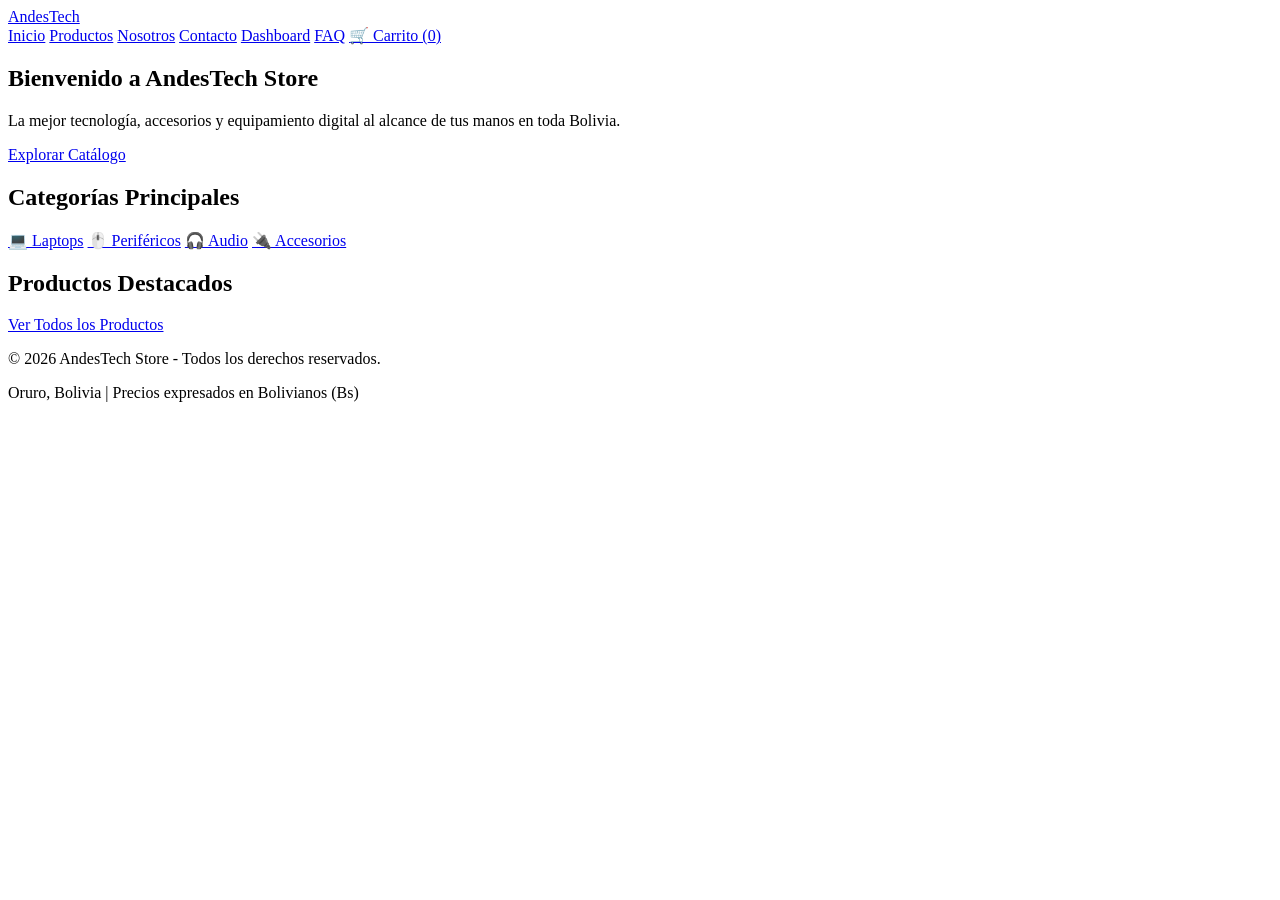
==== index.html @ 2feccf2b "Add files via upload" ====
<!DOCTYPE html>
<html lang="es">
<head>
    <meta charset="UTF-8">
    <meta name="viewport" content="width=device-width, initial-scale=1.0">
    <title>Inicio | AndesTech Store</title>
    <link rel="stylesheet" href="css/estilos.css">
</head>
<body>
    <header class="header">
        <div class="container nav-container">
            <a href="index.html" class="logo">
                <img src="img/logo.png" alt="Logo AndesTech" onerror="this.style.display='none'">
                <span>AndesTech</span>
            </a>
            <nav class="nav-menu">
                <a href="index.html" class="active">Inicio</a>
                <a href="productos.html">Productos</a>
                <a href="nosotros.html">Nosotros</a>
                <a href="contacto.html">Contacto</a>
                <a href="dashboard.html">Dashboard</a>
                <a href="faq.html">FAQ</a>
                <a href="carrito.html" class="btn-carrito">🛒 Carrito (<span id="contador-carrito">0</span>)</a>
            </nav>
        </div>
    </header>

    <main>
        <!-- Banner Principal -->
        <section class="hero-banner">
            <div class="container hero-content">
                <h1>Bienvenido a AndesTech Store</h1>
                <p>La mejor tecnología, accesorios y equipamiento digital al alcance de tus manos en toda Bolivia.</p>
                <a href="productos.html" class="btn btn-primary">Explorar Catálogo</a>
            </div>
        </section>

        <!-- Categorías de Productos -->
        <section class="container seccion">
            <h2 class="titulo-seccion">Categorías Principales</h2>
            <div class="grid-categorias" id="contenedor-categorias">
                <a href="productos.html?categoria=Laptops" class="card-categoria">💻 Laptops</a>
                <a href="productos.html?categoria=Perifericos" class="card-categoria">🖱️ Periféricos</a>
                <a href="productos.html?categoria=Audio" class="card-categoria">🎧 Audio</a>
                <a href="productos.html?categoria=Accesorios" class="card-categoria">🔌 Accesorios</a>
            </div>
        </section>

        <!-- Productos Destacados (Se llenan desde JS) -->
        <section class="container seccion">
            <h2 class="titulo-seccion">Productos Destacados</h2>
            <div class="grid-productos" id="productos-destacados">
                <!-- Tarjetas generadas dinámicamente por app.js -->
            </div>
            <div class="centro-btn">
                <a href="productos.html" class="btn btn-secondary">Ver Todos los Productos</a>
            </div>
        </section>
    </main>

    <footer class="footer">
        <div class="container footer-content">
            <p>&copy; 2026 AndesTech Store - Todos los derechos reservados.</p>
            <p>Oruro, Bolivia | Precios expresados en Bolivianos (Bs)</p>
        </div>
    </footer>

    <script src="js/app.js"></script>
</body>
</html>
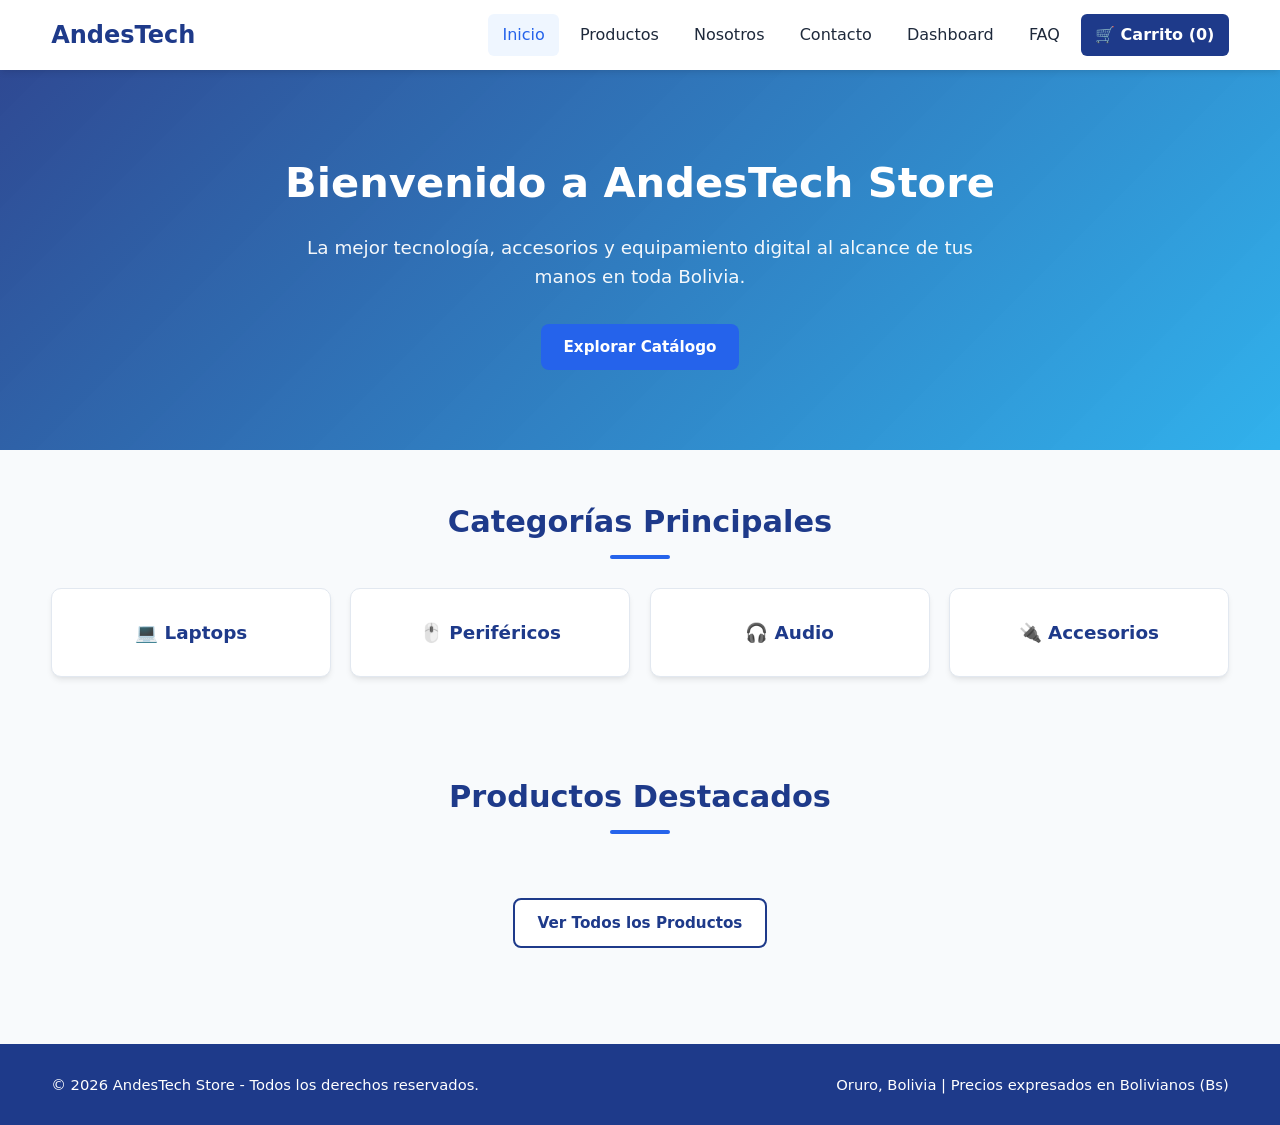
==== commit e7ba4897: "Update index.html" ====
--- a/index.html
+++ b/index.html
@@ -4,7 +4,7 @@
     <meta charset="UTF-8">
     <meta name="viewport" content="width=device-width, initial-scale=1.0">
     <title>Inicio | AndesTech Store</title>
-    <link rel="stylesheet" href="css/estilos.css">
+    <link rel="stylesheet" href="./CSS/estilos.css">
 </head>
 <body>
     <header class="header">
@@ -67,4 +67,4 @@
 
     <script src="js/app.js"></script>
 </body>
-</html>+</html>
--- a/CSS/estilos.css
+++ b/CSS/estilos.css
@@ -0,0 +1,737 @@
+/* =========================================
+   VARIABLES Y CONFIGURACIÓN GLOBAL
+   ========================================= */
+:root {
+    --color-primario: #1e3a8a;       /* Azul corporativo profundo */
+    --color-secundario: #2563eb;     /* Azul brillante para acciones */
+    --color-acento: #0ea5e9;         /* Celeste tecnológico */
+    --color-fondo: #f8fafc;          /* Gris muy claro para el fondo */
+    --color-blanco: #ffffff;
+    --color-texto: #1e293b;
+    --color-texto-suave: #64748b;
+    --color-borde: #e2e8f0;
+    --color-exito: #10b981;
+    --color-alerta: #f59e0b;
+    --color-peligro: #ef4444;
+    --sombra-suave: 0 4px 6px -1px rgba(0, 0, 0, 0.08), 0 2px 4px -2px rgba(0, 0, 0, 0.05);
+    --sombra-hover: 0 12px 20px -5px rgba(0, 0, 0, 0.15);
+    --radio: 10px;
+    --transicion: all 0.25s ease;
+}
+
+* {
+    margin: 0;
+    padding: 0;
+    box-sizing: border-box;
+}
+
+body {
+    font-family: 'Segoe UI', system-ui, -apple-system, Roboto, sans-serif;
+    background-color: var(--color-fondo);
+    color: var(--color-texto);
+    line-height: 1.6;
+    display: flex;
+    flex-direction: column;
+    min-height: 100vh;
+}
+
+main {
+    flex: 1;
+}
+
+.container {
+    width: 92%;
+    max-width: 1200px;
+    margin: 0 auto;
+}
+
+.seccion {
+    padding: 3rem 0;
+}
+
+.titulo-seccion {
+    font-size: 1.9rem;
+    color: var(--color-primario);
+    margin-bottom: 1.8rem;
+    text-align: center;
+    position: relative;
+}
+
+.titulo-seccion::after {
+    content: '';
+    display: block;
+    width: 60px;
+    height: 4px;
+    background: var(--color-secundario);
+    margin: 0.5rem auto 0;
+    border-radius: 2px;
+}
+
+.oculto {
+    display: none !important;
+}
+
+/* =========================================
+   HEADER Y NAVEGACIÓN
+   ========================================= */
+.header {
+    background-color: var(--color-blanco);
+    box-shadow: var(--sombra-suave);
+    position: sticky;
+    top: 0;
+    z-index: 100;
+}
+
+.nav-container {
+    display: flex;
+    justify-content: space-between;
+    align-items: center;
+    padding: 0.9rem 0;
+    flex-wrap: wrap;
+    gap: 1rem;
+}
+
+.logo {
+    display: flex;
+    align-items: center;
+    gap: 0.6rem;
+    text-decoration: none;
+    font-size: 1.5rem;
+    font-weight: 800;
+    color: var(--color-primario);
+}
+
+.logo img {
+    height: 38px;
+    width: auto;
+}
+
+.nav-menu {
+    display: flex;
+    align-items: center;
+    gap: 0.4rem;
+    flex-wrap: wrap;
+}
+
+.nav-menu a {
+    text-decoration: none;
+    color: var(--color-texto);
+    font-weight: 500;
+    padding: 0.5rem 0.9rem;
+    border-radius: 6px;
+    transition: var(--transicion);
+}
+
+.nav-menu a:hover,
+.nav-menu a.active {
+    background-color: #eff6ff;
+    color: var(--color-secundario);
+}
+
+.nav-menu .btn-carrito {
+    background-color: var(--color-primario);
+    color: var(--color-blanco);
+    font-weight: 600;
+}
+
+.nav-menu .btn-carrito:hover,
+.nav-menu .btn-carrito.active {
+    background-color: var(--color-secundario);
+    color: var(--color-blanco);
+}
+
+/* =========================================
+   BOTONES INTERACTIVOS
+   ========================================= */
+.btn {
+    display: inline-block;
+    padding: 0.7rem 1.4rem;
+    border-radius: 8px;
+    font-weight: 600;
+    text-decoration: none;
+    border: none;
+    cursor: pointer;
+    font-size: 0.95rem;
+    text-align: center;
+    transition: var(--transicion);
+}
+
+.btn-primary {
+    background-color: var(--color-secundario);
+    color: var(--color-blanco);
+}
+
+.btn-primary:hover {
+    background-color: var(--color-primario);
+    transform: translateY(-2px);
+}
+
+.btn-secondary {
+    background-color: var(--color-blanco);
+    color: var(--color-primario);
+    border: 2px solid var(--color-primario);
+}
+
+.btn-secondary:hover {
+    background-color: var(--color-primario);
+    color: var(--color-blanco);
+}
+
+.btn-danger {
+    background-color: var(--color-peligro);
+    color: var(--color-blanco);
+    margin-top: 0.6rem;
+}
+
+.btn-danger:hover {
+    background-color: #dc2626;
+}
+
+.btn-sm {
+    padding: 0.45rem 0.85rem;
+    font-size: 0.85rem;
+}
+
+.btn-block {
+    width: 100%;
+    display: block;
+}
+
+.btn:disabled {
+    background-color: #cbd5e1;
+    color: #64748b;
+    cursor: not-allowed;
+    transform: none;
+}
+
+.centro-btn {
+    text-align: center;
+    margin-top: 2.2rem;
+}
+
+/* =========================================
+   BANNER PRINCIPAL Y CATEGORÍAS (INDEX)
+   ========================================= */
+.hero-banner {
+    background: linear-gradient(135deg, rgba(30, 58, 138, 0.92), rgba(14, 165, 233, 0.85)),
+                url('../img/banner.jpg') center/cover no-repeat;
+    color: var(--color-blanco);
+    padding: 5rem 0;
+    text-align: center;
+}
+
+.hero-content h1 {
+    font-size: 2.6rem;
+    margin-bottom: 1rem;
+}
+
+.hero-content p {
+    font-size: 1.15rem;
+    max-width: 680px;
+    margin: 0 auto 2rem;
+    opacity: 0.95;
+}
+
+.grid-categorias {
+    display: grid;
+    grid-template-columns: repeat(auto-fit, minmax(210px, 1fr));
+    gap: 1.2rem;
+}
+
+.card-categoria {
+    background: var(--color-blanco);
+    padding: 1.8rem 1rem;
+    border-radius: var(--radio);
+    text-align: center;
+    text-decoration: none;
+    color: var(--color-primario);
+    font-weight: 700;
+    font-size: 1.15rem;
+    box-shadow: var(--sombra-suave);
+    border: 1px solid var(--color-borde);
+    transition: var(--transicion);
+}
+
+.card-categoria:hover {
+    transform: translateY(-5px);
+    box-shadow: var(--sombra-hover);
+    border-color: var(--color-secundario);
+    color: var(--color-secundario);
+}
+
+/* =========================================
+   CATÁLOGO Y TARJETAS DE PRODUCTOS
+   ========================================= */
+.panel-filtros {
+    display: grid;
+    grid-template-columns: repeat(auto-fit, minmax(200px, 1fr));
+    gap: 1rem;
+    background: var(--color-blanco);
+    padding: 1.2rem;
+    border-radius: var(--radio);
+    box-shadow: var(--sombra-suave);
+    margin-bottom: 2rem;
+}
+
+.input-control {
+    width: 100%;
+    padding: 0.65rem 0.9rem;
+    border: 1px solid var(--color-borde);
+    border-radius: 6px;
+    font-size: 0.95rem;
+    color: var(--color-texto);
+    background-color: var(--color-blanco);
+}
+
+.input-control:focus {
+    outline: none;
+    border-color: var(--color-secundario);
+}
+
+.grid-productos {
+    display: grid;
+    grid-template-columns: repeat(auto-fill, minmax(265px, 1fr));
+    gap: 1.6rem;
+}
+
+.card-producto {
+    background: var(--color-blanco);
+    border-radius: var(--radio);
+    overflow: hidden;
+    box-shadow: var(--sombra-suave);
+    border: 1px solid var(--color-borde);
+    display: flex;
+    flex-direction: column;
+    transition: var(--transicion);
+}
+
+.card-producto:hover {
+    transform: translateY(-6px);
+    box-shadow: var(--sombra-hover);
+}
+
+.card-producto img {
+    width: 100%;
+    height: 200px;
+    object-fit: cover;
+    background-color: #f1f5f9;
+}
+
+.card-body {
+    padding: 1.2rem;
+    display: flex;
+    flex-direction: column;
+    flex: 1;
+}
+
+.badge-categoria {
+    align-self: flex-start;
+    background-color: #eff6ff;
+    color: var(--color-secundario);
+    font-size: 0.78rem;
+    font-weight: 700;
+    padding: 0.25rem 0.65rem;
+    border-radius: 20px;
+    margin-bottom: 0.5rem;
+}
+
+.card-body h3 {
+    font-size: 1.15rem;
+    margin-bottom: 0.4rem;
+    color: var(--color-texto);
+}
+
+.card-desc {
+    font-size: 0.9rem;
+    color: var(--color-texto-suave);
+    margin-bottom: 1rem;
+    flex: 1;
+}
+
+.card-precio {
+    font-size: 1.35rem;
+    font-weight: 800;
+    color: var(--color-primario);
+    margin-bottom: 0.4rem;
+}
+
+.card-stock {
+    font-size: 0.85rem;
+    font-weight: 600;
+    margin-bottom: 1rem;
+}
+
+.stock-disponible {
+    color: var(--color-exito);
+}
+
+.stock-bajo {
+    color: var(--color-alerta);
+}
+
+.stock-agotado {
+    color: var(--color-peligro);
+}
+
+.card-acciones {
+    display: flex;
+    gap: 0.5rem;
+}
+
+.card-acciones .btn {
+    flex: 1;
+}
+
+/* =========================================
+   MODAL DE DETALLE DE PRODUCTO
+   ========================================= */
+.modal {
+    position: fixed;
+    inset: 0;
+    background: rgba(15, 23, 42, 0.65);
+    display: flex;
+    justify-content: center;
+    align-items: center;
+    z-index: 1000;
+    padding: 1rem;
+}
+
+.modal-contenido {
+    background: var(--color-blanco);
+    border-radius: var(--radio);
+    max-width: 650px;
+    width: 100%;
+    padding: 2rem;
+    position: relative;
+    box-shadow: var(--sombra-hover);
+}
+
+.cerrar-modal {
+    position: absolute;
+    top: 1rem;
+    right: 1.2rem;
+    font-size: 1.8rem;
+    cursor: pointer;
+    color: var(--color-texto-suave);
+}
+
+.cerrar-modal:hover {
+    color: var(--color-peligro);
+}
+
+.detalle-grid {
+    display: grid;
+    grid-template-columns: 1fr 1.2fr;
+    gap: 1.5rem;
+    align-items: center;
+}
+
+.detalle-grid img {
+    width: 100%;
+    border-radius: 8px;
+}
+
+/* =========================================
+   SECCIONES GENERALES (NOSOTROS, CONTACTO)
+   ========================================= */
+.grid-dos-columnas {
+    display: grid;
+    grid-template-columns: repeat(auto-fit, minmax(320px, 1fr));
+    gap: 1.8rem;
+}
+
+.card-info {
+    background: var(--color-blanco);
+    padding: 1.8rem;
+    border-radius: var(--radio);
+    box-shadow: var(--sombra-suave);
+    border: 1px solid var(--color-borde);
+}
+
+.card-info h2,
+.card-info h3 {
+    color: var(--color-primario);
+    margin-bottom: 1rem;
+}
+
+.card-info ul {
+    padding-left: 1.2rem;
+}
+
+.card-info li {
+    margin-bottom: 0.6rem;
+}
+
+.nosotros-intro {
+    display: grid;
+    grid-template-columns: 1.2fr 1fr;
+    gap: 2rem;
+    align-items: center;
+    background: var(--color-blanco);
+    padding: 2rem;
+    border-radius: var(--radio);
+    box-shadow: var(--sombra-suave);
+}
+
+.nosotros-imagen img {
+    width: 100%;
+    border-radius: var(--radio);
+    object-fit: cover;
+}
+
+/* Formulario de Contacto */
+.form-grupo {
+    margin-bottom: 1.1rem;
+}
+
+.form-grupo label {
+    display: block;
+    font-weight: 600;
+    margin-bottom: 0.35rem;
+}
+
+.form-grupo input,
+.form-grupo textarea {
+    width: 100%;
+    padding: 0.7rem;
+    border: 1px solid var(--color-borde);
+    border-radius: 6px;
+    font-family: inherit;
+    font-size: 0.95rem;
+}
+
+.form-grupo input:focus,
+.form-grupo textarea:focus {
+    outline: none;
+    border-color: var(--color-secundario);
+}
+
+.error-msg {
+    color: var(--color-peligro);
+    font-size: 0.82rem;
+    display: block;
+    margin-top: 0.25rem;
+}
+
+.alerta-exito {
+    margin-top: 1.2rem;
+    padding: 1rem;
+    background-color: #dcfce7;
+    color: #166534;
+    border: 1px solid #86efac;
+    border-radius: 8px;
+    font-weight: 600;
+}
+
+.redes-sociales {
+    display: flex;
+    gap: 0.7rem;
+    flex-wrap: wrap;
+    margin-top: 1rem;
+}
+
+.btn-red {
+    padding: 0.5rem 1rem;
+    background-color: var(--color-primario);
+    color: var(--color-blanco);
+    text-decoration: none;
+    border-radius: 6px;
+    font-size: 0.9rem;
+    transition: var(--transicion);
+}
+
+.btn-red:hover {
+    background-color: var(--color-secundario);
+}
+
+/* =========================================
+   DASHBOARD Y TABLAS
+   ========================================= */
+.dashboard-header {
+    display: flex;
+    justify-content: space-between;
+    align-items: center;
+    flex-wrap: wrap;
+    gap: 1rem;
+    margin-bottom: 2rem;
+}
+
+.dashboard-header h1 {
+    color: var(--color-primario);
+}
+
+.fecha-actualizacion {
+    background: var(--color-blanco);
+    padding: 0.5rem 1rem;
+    border-radius: 20px;
+    font-size: 0.9rem;
+    border: 1px solid var(--color-borde);
+}
+
+.grid-kpis {
+    display: grid;
+    grid-template-columns: repeat(auto-fit, minmax(180px, 1fr));
+    gap: 1.2rem;
+}
+
+.card-kpi {
+    background: var(--color-blanco);
+    padding: 1.4rem;
+    border-radius: var(--radio);
+    box-shadow: var(--sombra-suave);
+    border-left: 5px solid var(--color-secundario);
+    display: flex;
+    flex-direction: column;
+    gap: 0.4rem;
+}
+
+.card-kpi.kpi-ok { border-left-color: var(--color-exito); }
+.card-kpi.kpi-alerta { border-left-color: var(--color-alerta); }
+.card-kpi.kpi-peligro { border-left-color: var(--color-peligro); }
+
+.kpi-titulo {
+    font-size: 0.88rem;
+    color: var(--color-texto-suave);
+    font-weight: 600;
+}
+
+.kpi-valor {
+    font-size: 1.65rem;
+    color: var(--color-texto);
+}
+
+.contenedor-grafico {
+    position: relative;
+    height: 290px;
+    width: 100%;
+}
+
+.tabla-responsive {
+    overflow-x: auto;
+}
+
+.tabla-dashboard {
+    width: 100%;
+    border-collapse: collapse;
+    margin-top: 0.5rem;
+}
+
+.tabla-dashboard th,
+.tabla-dashboard td {
+    padding: 0.85rem 1rem;
+    text-align: left;
+    border-bottom: 1px solid var(--color-borde);
+}
+
+.tabla-dashboard th {
+    background-color: #f1f5f9;
+    color: var(--color-primario);
+    font-weight: 700;
+}
+
+.tabla-dashboard tr:hover {
+    background-color: #f8fafc;
+}
+
+/* =========================================
+   CARRITO Y FAQ
+   ========================================= */
+.layout-carrito {
+    display: grid;
+    grid-template-columns: 2fr 1fr;
+    gap: 1.8rem;
+    align-items: start;
+}
+
+.fila-resumen {
+    display: flex;
+    justify-content: space-between;
+    margin-bottom: 1rem;
+    font-size: 1.05rem;
+}
+
+.total-final {
+    border-top: 2px solid var(--color-borde);
+    padding-top: 1rem;
+    font-size: 1.3rem;
+    color: var(--color-primario);
+}
+
+.contenedor-faq {
+    max-width: 820px;
+    margin: 0 auto;
+    display: flex;
+    flex-direction: column;
+    gap: 1rem;
+}
+
+.item-faq {
+    background: var(--color-blanco);
+    border-radius: var(--radio);
+    padding: 1.2rem 1.5rem;
+    box-shadow: var(--sombra-suave);
+    border: 1px solid var(--color-borde);
+}
+
+.item-faq summary {
+    font-weight: 700;
+    font-size: 1.05rem;
+    color: var(--color-primario);
+    cursor: pointer;
+}
+
+.item-faq p {
+    margin-top: 0.8rem;
+    color: var(--color-texto-suave);
+}
+
+/* =========================================
+   FOOTER
+   ========================================= */
+.footer {
+    background-color: var(--color-primario);
+    color: var(--color-blanco);
+    padding: 1.8rem 0;
+    margin-top: 3rem;
+}
+
+.footer-content {
+    display: flex;
+    justify-content: space-between;
+    align-items: center;
+    flex-wrap: wrap;
+    gap: 1rem;
+    font-size: 0.92rem;
+}
+
+/* =========================================
+   DISEÑO ADAPTABLE (RESPONSIVE DESIGN)
+   ========================================= */
+@media (max-width: 850px) {
+    .nosotros-intro,
+    .layout-carrito,
+    .detalle-grid {
+        grid-template-columns: 1fr;
+    }
+
+    .hero-content h1 {
+        font-size: 2rem;
+    }
+}
+
+@media (max-width: 600px) {
+    .nav-container {
+        flex-direction: column;
+        align-items: flex-start;
+    }
+
+    .nav-menu {
+        width: 100%;
+        justify-content: flex-start;
+    }
+
+    .footer-content {
+        flex-direction: column;
+        text-align: center;
+    }
+}
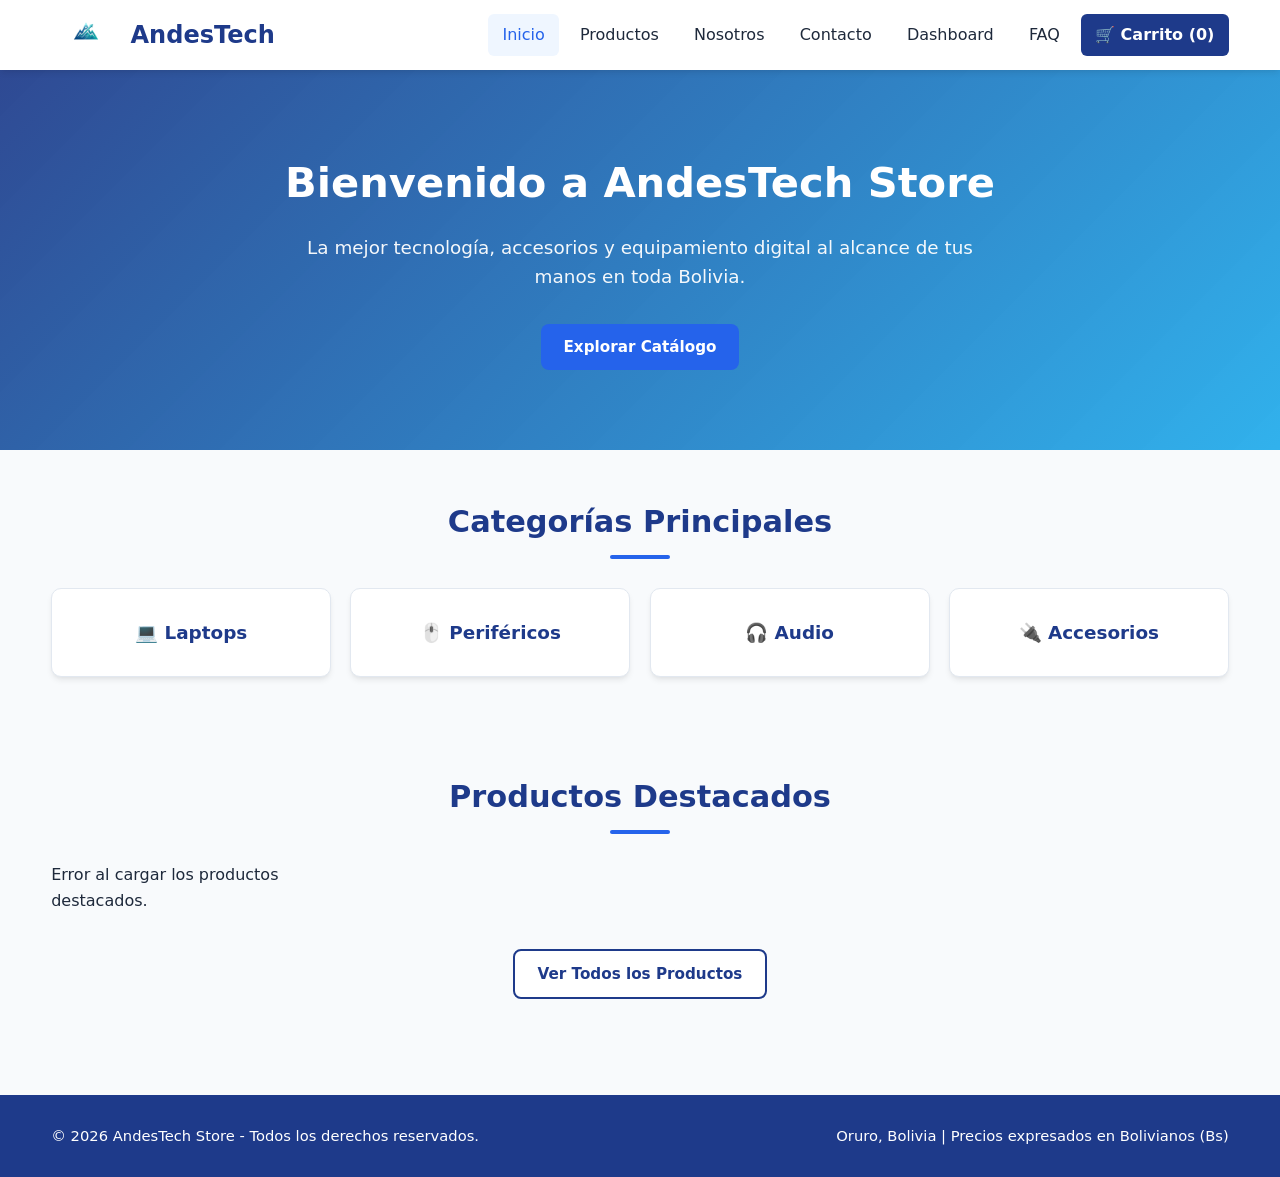
==== commit 6558b86b: "Update index.html" ====
--- a/index.html
+++ b/index.html
@@ -4,13 +4,13 @@
     <meta charset="UTF-8">
     <meta name="viewport" content="width=device-width, initial-scale=1.0">
     <title>Inicio | AndesTech Store</title>
-    <link rel="stylesheet" href="./CSS/estilos.css">
+    <link rel="stylesheet" href="/CSS/estilos.css">
 </head>
 <body>
     <header class="header">
         <div class="container nav-container">
             <a href="index.html" class="logo">
-                <img src="img/logo.png" alt="Logo AndesTech" onerror="this.style.display='none'">
+                <img src="/IMG/logo.png" alt="Logo AndesTech" onerror="this.style.display='none'">
                 <span>AndesTech</span>
             </a>
             <nav class="nav-menu">
@@ -65,6 +65,6 @@
         </div>
     </footer>
 
-    <script src="js/app.js"></script>
+    <script src="/JS/app.js"></script>
 </body>
 </html>
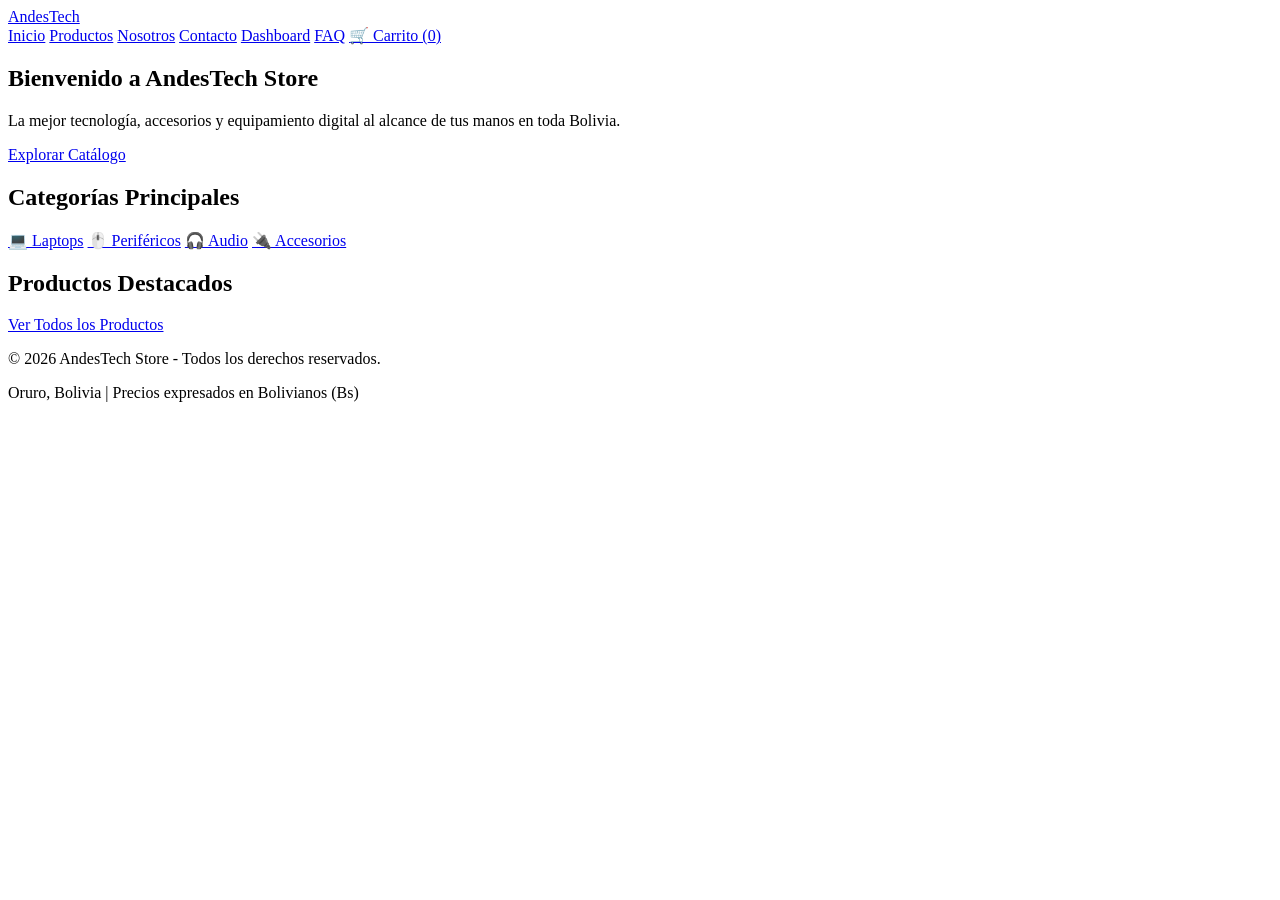
==== commit 235bc856: "Add files via upload" ====
--- a/index.html
+++ b/index.html
@@ -4,13 +4,13 @@
     <meta charset="UTF-8">
     <meta name="viewport" content="width=device-width, initial-scale=1.0">
     <title>Inicio | AndesTech Store</title>
-    <link rel="stylesheet" href="/CSS/estilos.css">
+    <link rel="stylesheet" href="css/estilos.css">
 </head>
 <body>
     <header class="header">
         <div class="container nav-container">
             <a href="index.html" class="logo">
-                <img src="/IMG/logo.png" alt="Logo AndesTech" onerror="this.style.display='none'">
+                <img src="img/logo.png" alt="Logo AndesTech" onerror="this.style.display='none'">
                 <span>AndesTech</span>
             </a>
             <nav class="nav-menu">
@@ -65,6 +65,6 @@
         </div>
     </footer>
 
-    <script src="/JS/app.js"></script>
+    <script src="js/app.js"></script>
 </body>
-</html>
+</html>
